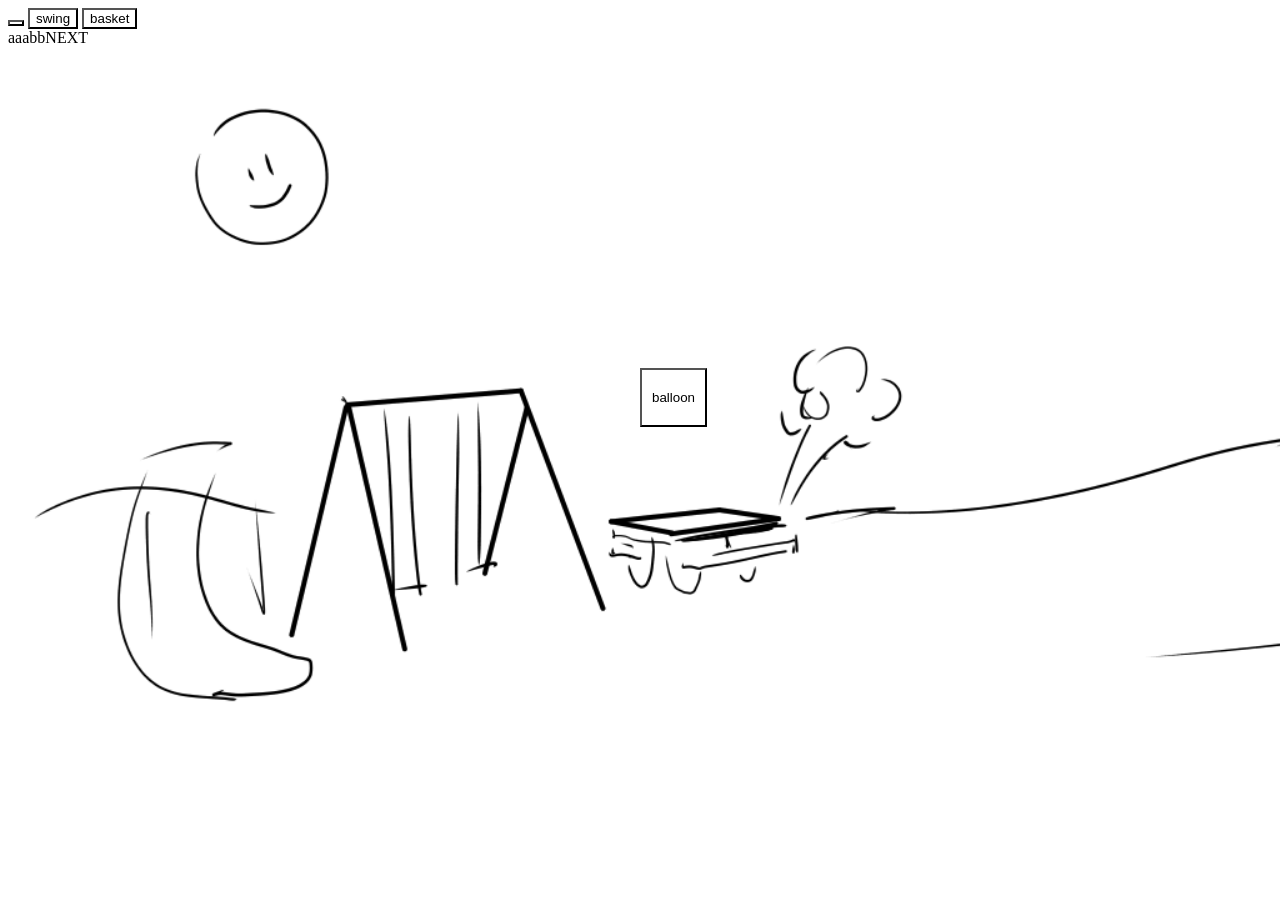
==== begin.html @ 9af1bd23 "basics v2" ====
<!doctype html>
<html lang="en">
  <head>
    <link rel="stylesheet" href="default.css" />
    <link rel="stylesheet" href="begin.css" />

    <meta charset="UTF-8" />
    <meta name="viewport" content="width=device-width, initial-scale=1.0" />
    <title>Document</title>
    <script src="begin.js" defer></script>
  </head>
  <body>
    <button id="balloons">balloon</button>
    <button id="test"></button>
    <button id="swing">swing</button>
    <button id="basket">basket</button>

    <section id="inventory">
      <div class="invItem">a</div>
      <div class="invItem">a</div>
      <div class="invItem">a</div>
      <div class="invItem">bb</div>
      <div id="continue">NEXT</div>
    </section>

    <div id="basketCloseUp">
      <img />
    </div>
  </body>
</html>
---- default.css ----
body {
  position: relative;
  min-height: 100vh;
}
button {
  opacity: 100%;

  background-color: transparent;
  transition: all 1s;
  transform: scale(1);
}

button:hover {
  opacity: 100%;
  transition: all 1s;
  transform: scale(1.05);
}

.invItem {
}

#inventory {
  position: sticky;
  bottom: 0;
  display: flex;
  flex-direction: row;
}
---- begin.css ----
body {
  background-image: url("assets/level_1.png");
  background-size: cover;
}

#balloons {
  position: absolute;
  left: 50%;
  top: 40%;
  padding: 20px 10px;
}
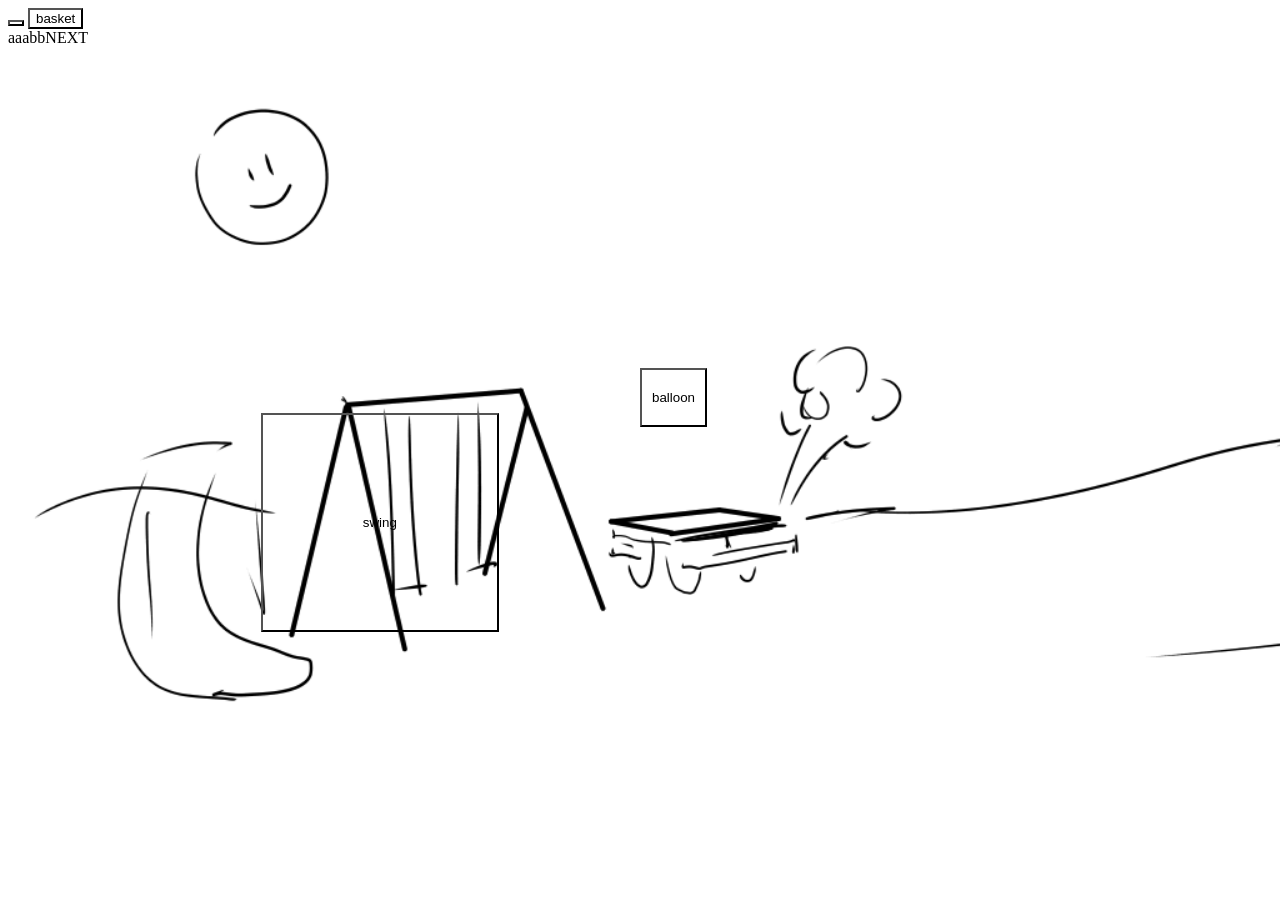
==== commit 36290bb4: "aaa" ====
--- a/begin.html
+++ b/begin.html
@@ -24,7 +24,9 @@
     </section>
 
     <div id="basketCloseUp">
-      <img />
+      <img src="assets\level_1_apple.png" />
+      <button id="exitBasket">BACK</button>
+      <button id="appleCloseUp">apple</button>
     </div>
   </body>
 </html>
--- a/begin.css
+++ b/begin.css
@@ -9,3 +9,37 @@
   top: 40%;
   padding: 20px 10px;
 }
+
+#swing {
+  position: absolute;
+  left: 20%;
+  top: 45%;
+  padding: 100px 100px;
+}
+
+#basketCloseUp {
+  position: fixed;
+  top: 0;
+  left: 0;
+  height: 100vh;
+  width: 100vw;
+  display: none;
+}
+
+#basketCloseUp img {
+  height: 100%;
+  width: 100%;
+}
+
+#exitBasket {
+  position: fixed;
+  bottom: 0;
+  left: 0;
+}
+
+#appleCloseUp {
+  position: fixed;
+  bottom: 30%;
+  left: 45%;
+  padding: 100px 110px;
+}
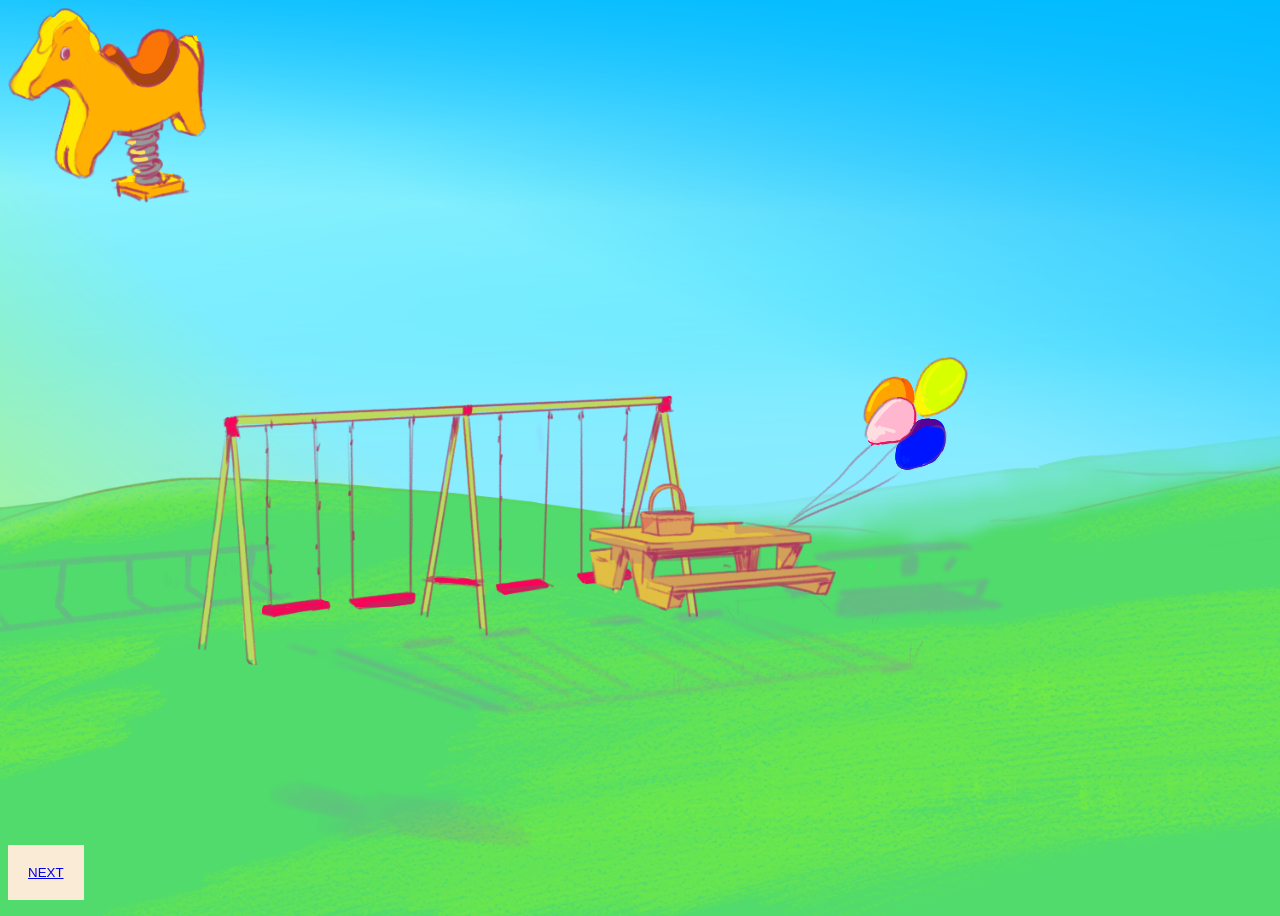
==== commit 4d2295a1: "level 1" ====
--- a/begin.html
+++ b/begin.html
@@ -7,26 +7,25 @@
     <meta charset="UTF-8" />
     <meta name="viewport" content="width=device-width, initial-scale=1.0" />
     <title>Document</title>
-    <script src="begin.js" defer></script>
+    <script type="module" src="begin.js" defer></script>
   </head>
   <body>
-    <button id="balloons">balloon</button>
-    <button id="test"></button>
-    <button id="swing">swing</button>
-    <button id="basket">basket</button>
+    <button id="horse"><img src="assets/1_horse.png" /></button>
+    <button id="swing"><img src="assets\1_swings.png" /></button>
+    <div id="tableCont">
+      <button id="balloons"><img src="assets/1_balloons.png" /></button>
+      <button id="basket"><img src="assets/1_basket.png" /></button>
+      <img id="table" src="assets/1_table.png" />
+    </div>
 
     <section id="inventory">
-      <div class="invItem">a</div>
-      <div class="invItem">a</div>
-      <div class="invItem">a</div>
-      <div class="invItem">bb</div>
-      <div id="continue">NEXT</div>
+      <button class="navButton"><a href="school.html">NEXT</a></button>
     </section>
 
-    <div id="basketCloseUp">
-      <img src="assets\level_1_apple.png" />
-      <button id="exitBasket">BACK</button>
-      <button id="appleCloseUp">apple</button>
+    <div class="closeUp" id="basketCloseUp">
+      <img src="assets/1_closeup.png" />
+      <button class="navButton" id="exitBasket">BACK</button>
+      <button id="appleCloseUp"><img src="assets/1_apple.png" /></button>
     </div>
   </body>
 </html>
--- a/default.css
+++ b/default.css
@@ -4,7 +4,10 @@
 }
 button {
   opacity: 100%;
-
+  padding: 0;
+  border: none;
+  background: none;
+  cursor: pointer;
   background-color: transparent;
   transition: all 1s;
   transform: scale(1);
@@ -12,16 +15,38 @@
 
 button:hover {
   opacity: 100%;
-  transition: all 1s;
-  transform: scale(1.05);
+  transition: all 0.5s;
+  transform: scale(1.01);
 }
 
 .invItem {
+  background-color: rgb(219, 12, 81);
+  margin: 10px;
+  padding: 40px;
 }
 
 #inventory {
-  position: sticky;
+  position: fixed;
   bottom: 0;
   display: flex;
   flex-direction: row;
 }
+
+.navButton {
+  padding: 20px;
+  width: fit;
+  background-color: antiquewhite;
+}
+
+.closeUp {
+  position: fixed;
+  top: 0;
+  left: 0;
+  height: 100vh;
+  width: 100vw;
+}
+
+.closeUp img {
+  height: 100%;
+  width: 100%;
+}
--- a/begin.css
+++ b/begin.css
@@ -1,34 +1,44 @@
 body {
-  background-image: url("assets/level_1.png");
+  background-image: url("assets/1_shadows.png"), url("assets/1_bg.png");
   background-size: cover;
 }
 
 #balloons {
   position: absolute;
-  left: 50%;
-  top: 40%;
-  padding: 20px 10px;
+  left: 80%;
+  top: -175%;
 }
 
 #swing {
   position: absolute;
+  left: 15%;
+  top: 43%;
+}
+
+#swing img {
+  height: 30vh;
+}
+
+#tableCont {
+  position: absolute;
+  left: 46%;
+  top: 57%;
+}
+#table {
+  height: 10vh;
+}
+#basket {
+  position: absolute;
   left: 20%;
-  top: 45%;
-  padding: 100px 100px;
+  top: -40%;
+}
+
+#basket img {
+  height: 6vh;
 }
 
 #basketCloseUp {
-  position: fixed;
-  top: 0;
-  left: 0;
-  height: 100vh;
-  width: 100vw;
   display: none;
-}
-
-#basketCloseUp img {
-  height: 100%;
-  width: 100%;
 }
 
 #exitBasket {
@@ -41,5 +51,4 @@
   position: fixed;
   bottom: 30%;
   left: 45%;
-  padding: 100px 110px;
 }
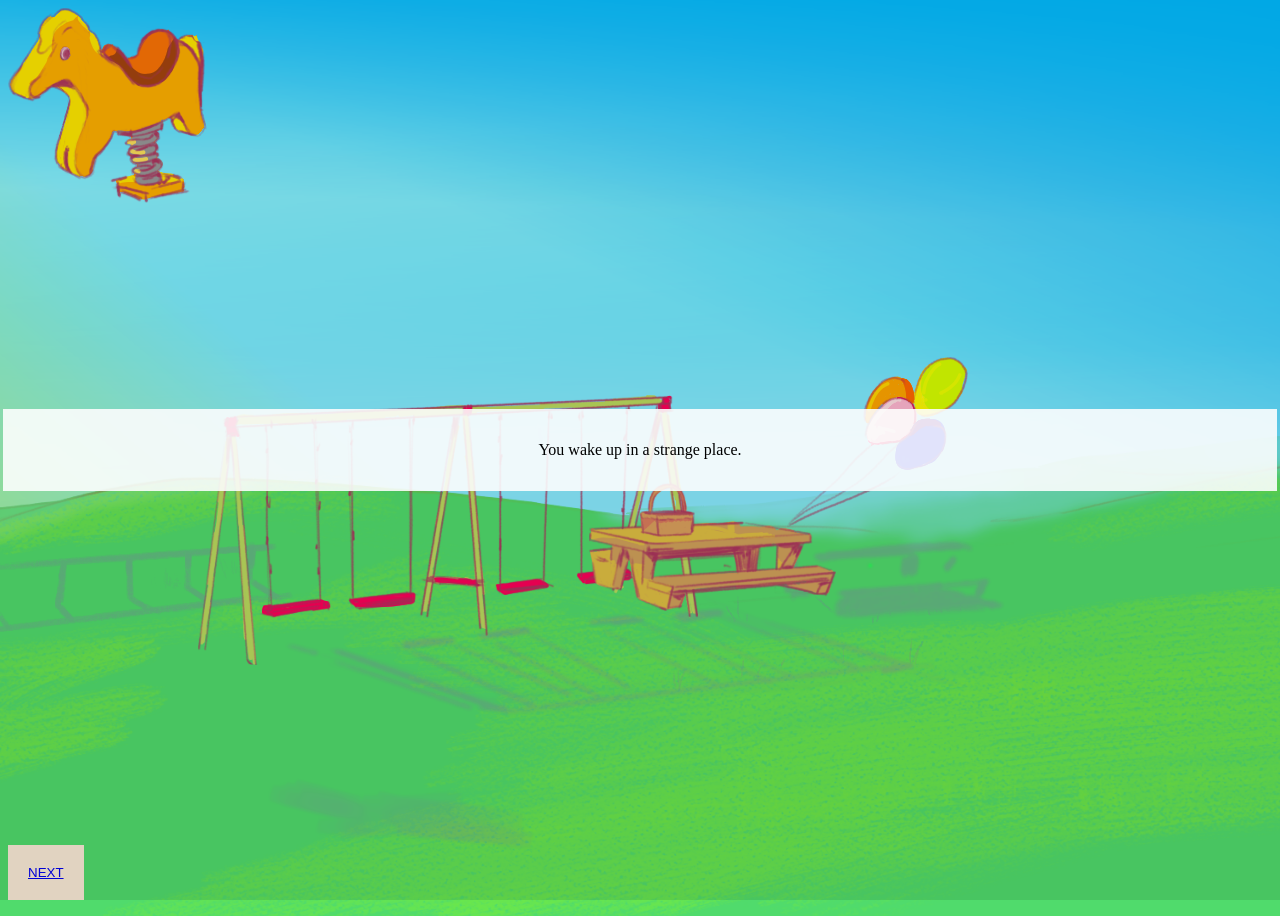
==== commit e1c1ae50: "apple sound" ====
--- a/begin.html
+++ b/begin.html
@@ -11,12 +11,15 @@
   </head>
   <body>
     <button id="horse"><img src="assets/1_horse.png" /></button>
-    <button id="swing"><img src="assets\1_swings.png" /></button>
+    <button id="swing"><img src="assets/1_swings.png" /></button>
     <div id="tableCont">
       <button id="balloons"><img src="assets/1_balloons.png" /></button>
       <button id="basket"><img src="assets/1_basket.png" /></button>
       <img id="table" src="assets/1_table.png" />
     </div>
+    <dialog id="dialog">
+      <p id="dialogText">...</p>
+    </dialog>
 
     <section id="inventory">
       <button class="navButton"><a href="school.html">NEXT</a></button>
--- a/default.css
+++ b/default.css
@@ -29,7 +29,7 @@
   position: fixed;
   bottom: 0;
   display: flex;
-  flex-direction: row;
+  flex-direction: row-reverse;
 }
 
 .navButton {
@@ -50,3 +50,11 @@
   height: 100%;
   width: 100%;
 }
+
+#dialog {
+  width: 100%;
+  text-align: center;
+  border: none;
+  outline: none;
+  background-color: rgba(254, 254, 254, 0.888);
+}
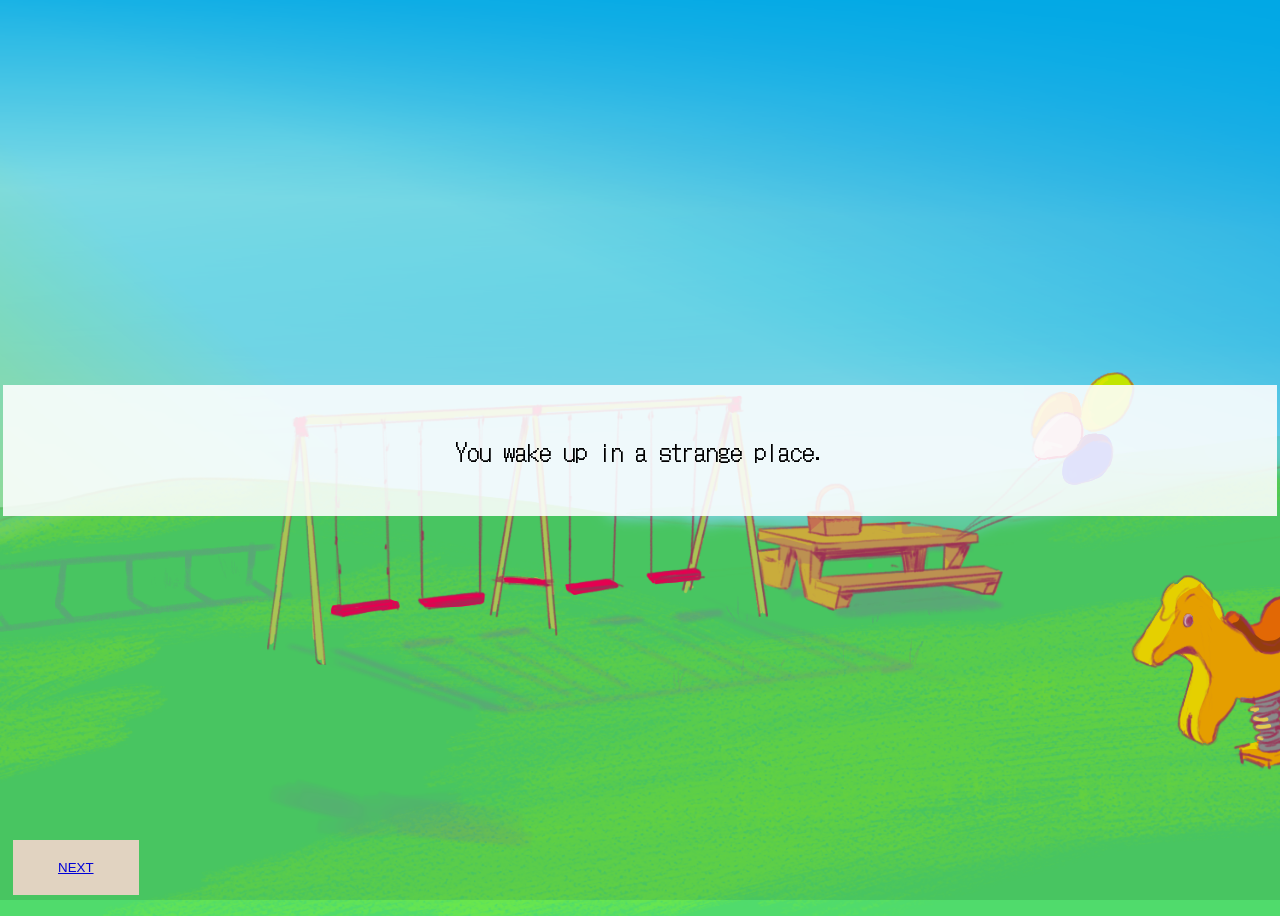
==== commit f68154a9: "level 2" ====
--- a/begin.html
+++ b/begin.html
@@ -3,7 +3,12 @@
   <head>
     <link rel="stylesheet" href="default.css" />
     <link rel="stylesheet" href="begin.css" />
-
+    <link rel="preconnect" href="https://fonts.googleapis.com" />
+    <link rel="preconnect" href="https://fonts.gstatic.com" crossorigin />
+    <link
+      href="https://fonts.googleapis.com/css2?family=DotGothic16&display=swap"
+      rel="stylesheet"
+    />
     <meta charset="UTF-8" />
     <meta name="viewport" content="width=device-width, initial-scale=1.0" />
     <title>Document</title>
@@ -17,7 +22,7 @@
       <button id="basket"><img src="assets/1_basket.png" /></button>
       <img id="table" src="assets/1_table.png" />
     </div>
-    <dialog id="dialog">
+    <dialog id="dialog" class="dotgothic">
       <p id="dialogText">...</p>
     </dialog>
 
--- a/default.css
+++ b/default.css
@@ -1,6 +1,9 @@
 body {
   position: relative;
   min-height: 100vh;
+  aspect-ratio: 8/5;
+  background-size: cover;
+  aspect-ratio: 8/5;
 }
 button {
   opacity: 100%;
@@ -19,12 +22,6 @@
   transform: scale(1.01);
 }
 
-.invItem {
-  background-color: rgb(219, 12, 81);
-  margin: 10px;
-  padding: 40px;
-}
-
 #inventory {
   position: fixed;
   bottom: 0;
@@ -32,8 +29,16 @@
   flex-direction: row-reverse;
 }
 
+#inventory * {
+  padding: 20px;
+  margin: 5px;
+}
+
+.invItem {
+  background-color: rgb(219, 12, 81);
+}
+
 .navButton {
-  padding: 20px;
   width: fit;
   background-color: antiquewhite;
 }
@@ -57,4 +62,12 @@
   border: none;
   outline: none;
   background-color: rgba(254, 254, 254, 0.888);
+  font-family: "DotGothic16";
 }
+
+.dotgothic {
+  font-family: "DotGothic16", sans-serif;
+  font-weight: 400;
+  font-size: x-large;
+  font-style: normal;
+}
--- a/begin.css
+++ b/begin.css
@@ -1,17 +1,22 @@
 body {
   background-image: url("assets/1_shadows.png"), url("assets/1_bg.png");
-  background-size: cover;
+}
+
+#horse {
+  position: absolute;
+  left: 78%;
+  top: 63%;
 }
 
 #balloons {
   position: absolute;
   left: 80%;
-  top: -175%;
+  bottom: 75%;
 }
 
 #swing {
   position: absolute;
-  left: 15%;
+  left: 18%;
   top: 43%;
 }
 
@@ -21,7 +26,7 @@
 
 #tableCont {
   position: absolute;
-  left: 46%;
+  left: 52%;
   top: 57%;
 }
 #table {
@@ -30,7 +35,7 @@
 #basket {
   position: absolute;
   left: 20%;
-  top: -40%;
+  bottom: 80%;
 }
 
 #basket img {
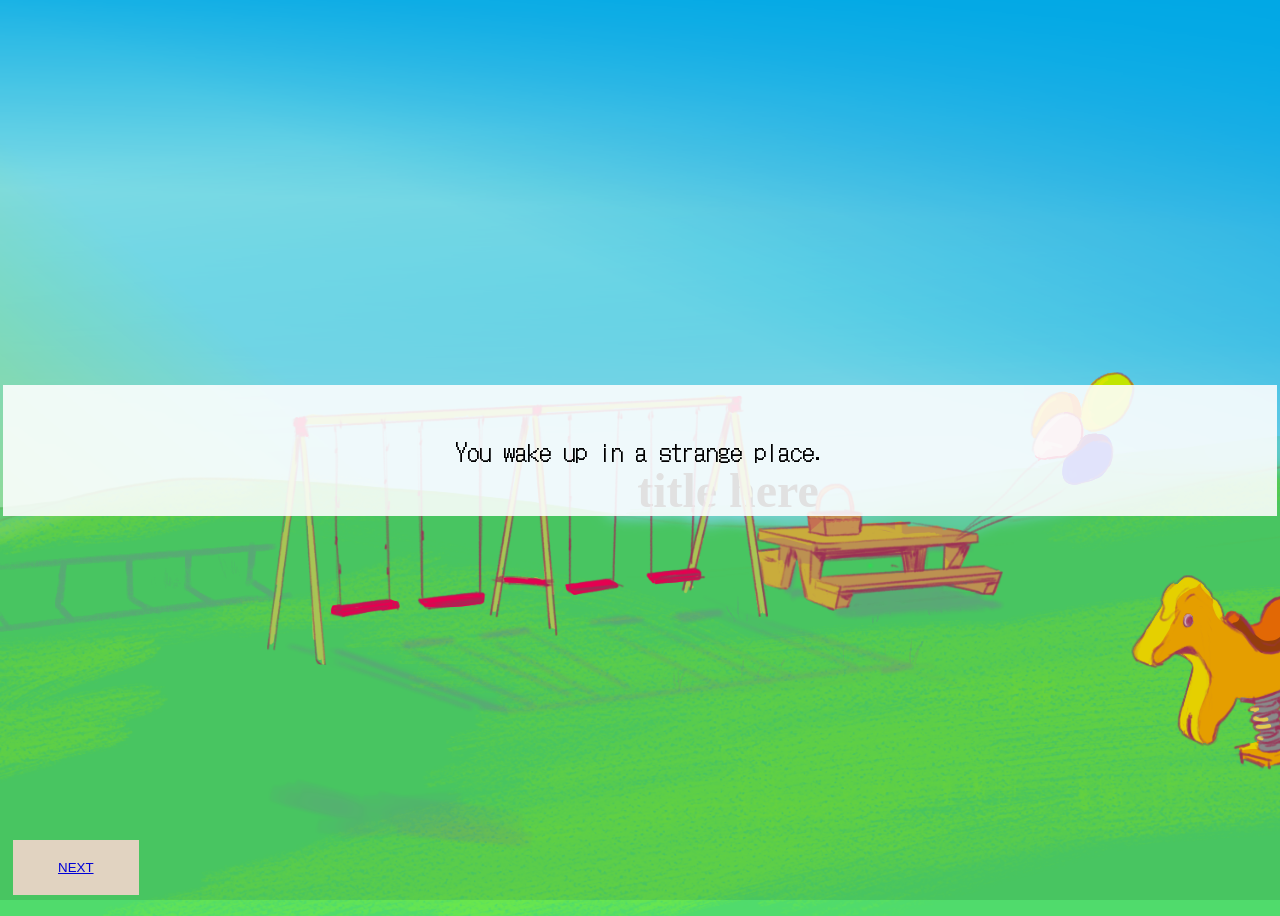
==== commit 56305073: "change the "title here" to the middle" ====
--- a/begin.html
+++ b/begin.html
@@ -15,6 +15,7 @@
     <script type="module" src="begin.js" defer></script>
   </head>
   <body>
+    <h1>title here</h1>
     <button id="horse"><img src="assets/1_horse.png" /></button>
     <button id="swing"><img src="assets/1_swings.png" /></button>
     <div id="tableCont">
--- a/begin.css
+++ b/begin.css
@@ -1,5 +1,14 @@
 body {
   background-image: url("assets/1_shadows.png"), url("assets/1_bg.png");
+}
+
+h1 {
+  font-size: 3em;
+  text-align: center;
+  position: absolute;
+  top: 50%;
+  left: 50%;
+  transform: translate(-50%, -50%);
 }
 
 #horse {
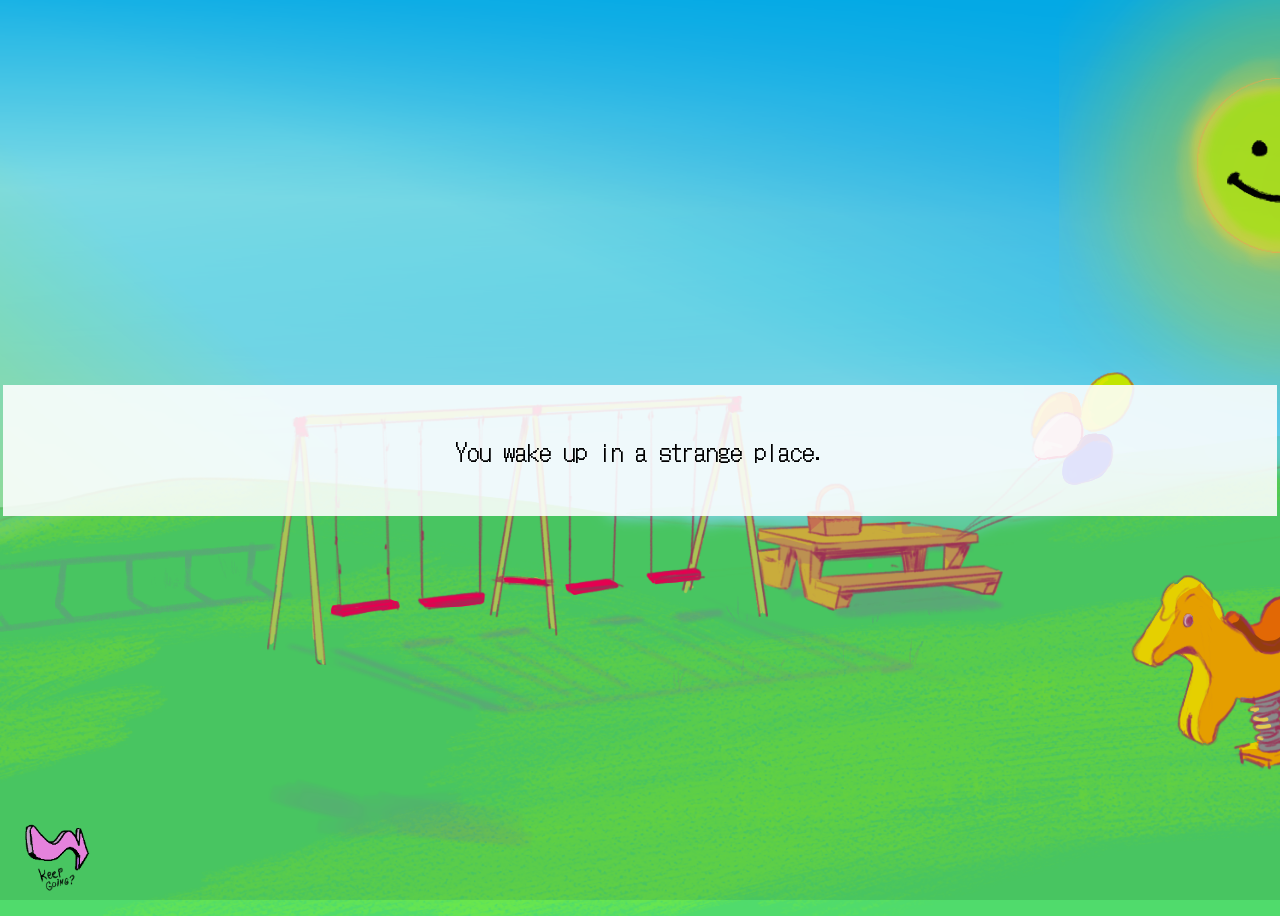
==== commit cf6c7fd2: "sync Co-authored-by: Copilot <copilot@github.com>" ====
--- a/begin.html
+++ b/begin.html
@@ -12,10 +12,11 @@
     <meta charset="UTF-8" />
     <meta name="viewport" content="width=device-width, initial-scale=1.0" />
     <title>Document</title>
+    <script type="module" src="default.js" defer></script>
     <script type="module" src="begin.js" defer></script>
   </head>
   <body>
-    <h1>title here</h1>
+    <button id="sun"><img src="assets/sun.png" /></button>
     <button id="horse"><img src="assets/1_horse.png" /></button>
     <button id="swing"><img src="assets/1_swings.png" /></button>
     <div id="tableCont">
@@ -23,17 +24,22 @@
       <button id="basket"><img src="assets/1_basket.png" /></button>
       <img id="table" src="assets/1_table.png" />
     </div>
-    <dialog id="dialog" class="dotgothic">
+    <dialog id="dialog">
       <p id="dialogText">...</p>
     </dialog>
 
-    <section id="inventory">
-      <button class="navButton"><a href="school.html">NEXT</a></button>
+    <section id="inventoryContainer">
+      <div id="inventory"></div>
+      <a href="school.html" id="nextCont"
+        ><img id="next" src="assets/ui_next.png"
+      /></a>
     </section>
 
     <div class="closeUp" id="basketCloseUp">
       <img src="assets/1_closeup.png" />
-      <button class="navButton" id="exitBasket">BACK</button>
+      <button class="navButton backButton" id="exitBasket">
+        <img src="assets/ui_back.png" />
+      </button>
       <button id="appleCloseUp"><img src="assets/1_apple.png" /></button>
     </div>
   </body>
--- a/default.css
+++ b/default.css
@@ -4,6 +4,7 @@
   aspect-ratio: 8/5;
   background-size: cover;
   aspect-ratio: 8/5;
+  background-repeat: no-repeat;
 }
 button {
   opacity: 100%;
@@ -22,25 +23,34 @@
   transform: scale(1.01);
 }
 
-#inventory {
+#inventoryContainer {
   position: fixed;
   bottom: 0;
   display: flex;
-  flex-direction: row-reverse;
+  flex-direction: row;
 }
 
-#inventory * {
-  padding: 20px;
+#inventory {
+  display: flex;
+  flex-direction: row;
+}
+
+.backButton {
+  position: fixed;
+  bottom: 0;
+  left: 0;
+}
+.invItem {
+  background-color: rgba(255, 255, 255, 0.726);
   margin: 5px;
 }
 
-.invItem {
-  background-color: rgb(219, 12, 81);
+.invItem img {
+  width: 100px;
 }
 
 .navButton {
-  width: fit;
-  background-color: antiquewhite;
+  height: 12%;
 }
 
 .closeUp {
@@ -56,18 +66,33 @@
   width: 100%;
 }
 
+.dotgothic {
+  font-family: "DotGothic16", sans-serif;
+  font-weight: 400;
+  font-style: normal;
+}
+
 #dialog {
   width: 100%;
   text-align: center;
   border: none;
   outline: none;
   background-color: rgba(254, 254, 254, 0.888);
-  font-family: "DotGothic16";
+  font-family: "DotGothic16", sans-serif;
+  font-size: x-large;
 }
 
-.dotgothic {
-  font-family: "DotGothic16", sans-serif;
-  font-weight: 400;
-  font-size: x-large;
-  font-style: normal;
+#nextCont {
+  display: flex;
+  align-self: center;
 }
+#next {
+  width: 30%;
+  margin: 0px 15px;
+  transform: scale(1);
+}
+
+#next:hover {
+  transition: all 0.6s;
+  transform: scale(1.2);
+}
--- a/begin.css
+++ b/begin.css
@@ -1,14 +1,16 @@
 body {
   background-image: url("assets/1_shadows.png"), url("assets/1_bg.png");
+  background-color: black;
 }
 
-h1 {
-  font-size: 3em;
-  text-align: center;
+#sun {
   position: absolute;
-  top: 50%;
-  left: 50%;
-  transform: translate(-50%, -50%);
+  right: -5%;
+  top: -6%;
+}
+
+#sun:hover {
+  transform: scale(1.1);
 }
 
 #horse {
@@ -55,12 +57,6 @@
   display: none;
 }
 
-#exitBasket {
-  position: fixed;
-  bottom: 0;
-  left: 0;
-}
-
 #appleCloseUp {
   position: fixed;
   bottom: 30%;
